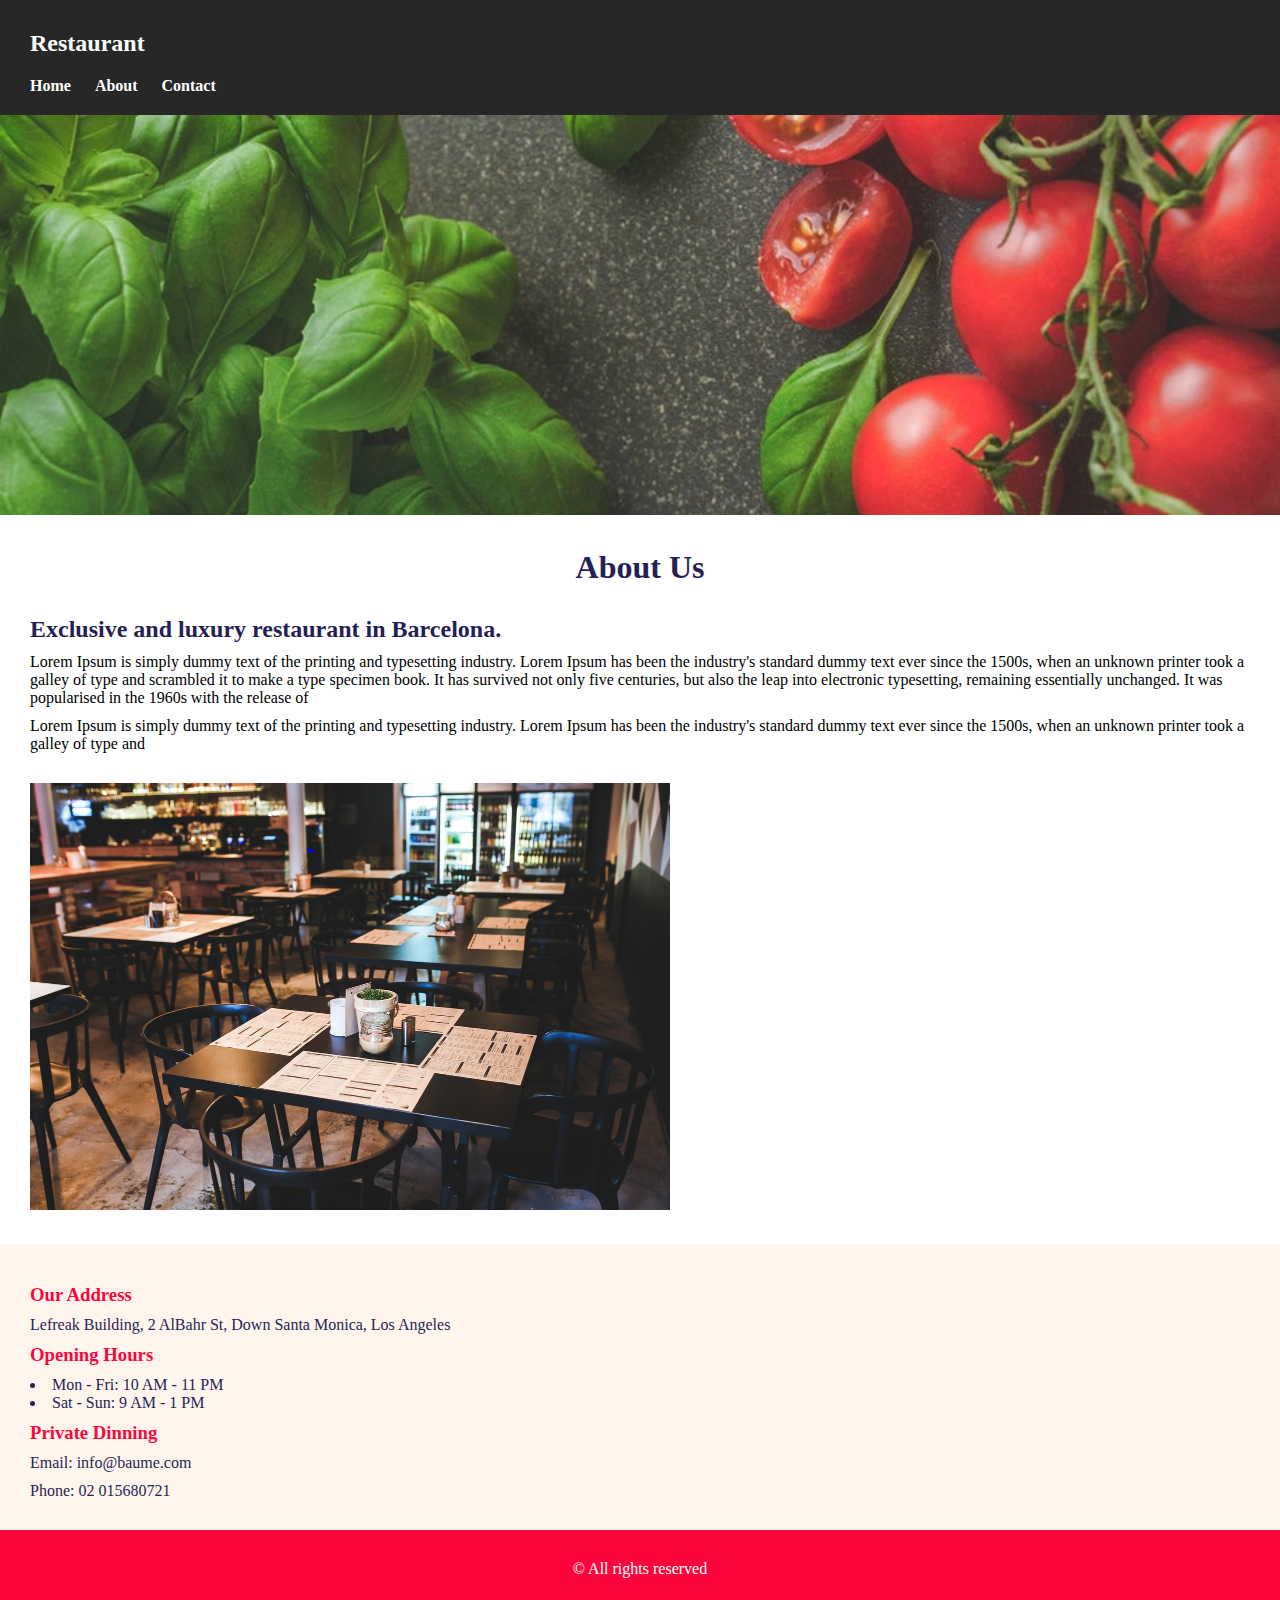
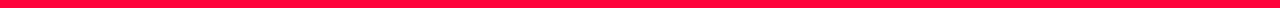
==== pages/about.html @ 39e9504d "estructura basica" ====
<!DOCTYPE html>
<html lang="en">
  <head>
    <meta charset="UTF-8" />
    <meta http-equiv="X-UA-Compatible" content="IE=edge" />
    <meta name="viewport" content="width=device-width, initial-scale=1.0" />
    <meta name="description" content="Restaurant rollingcode" />
    <meta name="keywords" content="restaurant, carta, pasta, pizza, menu " />
    <meta name="author" content="Emilse Arias" />
    <link rel="stylesheet" href="../css/style.css" />
    <title>Restaurant</title>
  </head>
  <body>
    <header>
      <nav>
        <h2 class="brand">Restaurant</h2>
        <a href="../index.html">Home</a>
        <a href="about.html">About</a>
        <a href="error404.html">Contact</a>
      </nav>
    </header>
    <main>
      <section>
        <img
          class="banner"
          src="../img/tomates.jpg"
          width="100%"
          alt="presentacion de plato"
        />
        <div class="container">
          <h1 class="title">About Us</h1>
        </div>
      </section>
      <section>
        <article class="container">
          <h2>Exclusive and luxury restaurant in Barcelona.</h2>
          <p>
            Lorem Ipsum is simply dummy text of the printing and typesetting
            industry. Lorem Ipsum has been the industry's standard dummy text
            ever since the 1500s, when an unknown printer took a galley of type
            and scrambled it to make a type specimen book. It has survived not
            only five centuries, but also the leap into electronic typesetting,
            remaining essentially unchanged. It was popularised in the 1960s
            with the release of
          </p>
          <p>
            Lorem Ipsum is simply dummy text of the printing and typesetting
            industry. Lorem Ipsum has been the industry's standard dummy text
            ever since the 1500s, when an unknown printer took a galley of type
            and
          </p>
        </article>
        <article class="column container">
          <img src="../img/local.jpg" alt="cooking" width="100%" />
        </article>
      </section>
    </main>
    <footer>
      <section class="container contactInfo">
        <aside>
          <h3>Our Address</h3>
          <p>Lefreak Building, 2 AlBahr St, Down Santa Monica, Los Angeles</p>
        </aside>
        <aside>
          <h3>Opening Hours</h3>
          <ul>
            <li>Mon - Fri: 10 AM - 11 PM</li>
            <li>Sat - Sun: 9 AM - 1 PM</li>
          </ul>
        </aside>
        <h3>Private Dinning</h3>
        <p>Email: info@baume.com</p>
        <p>Phone: 02 015680721</p>
      </section>
      <section class="sectionFooter">
        <p>&copy; All rights reserved</p>
      </section>
    </footer>
  </body>
</html>
---- css/style.css ----
*{
    margin: 0;
    padding: 0;
}

/* navbar */
nav{
    padding: 20px;
    background: rgba(12, 12, 12, 0.89);
}

.brand{
    color: white;
    margin-left: 10px;
    padding-bottom: 10px;
}

nav a{
    color: white;
    margin: 0 10px;
    text-decoration: none;
    font-weight: bold;
}

nav a:hover{
    text-decoration: underline;
    text-decoration-color: #fe043c;
   
}

/* banner */
.banner{
    height: 400px;
    object-fit: cover;
}

/* container */
.container{
    margin: 30px;
}
hr{
    margin: 10px 0px;
}

.italic{
    font-style: italic;
}

/* title */
.title{
    text-align: center;
}

h1,h2,h3,h4{
    margin: 10px 0px;
    color: #251f56;
}

p{
    margin: 10px 0px;
}

/* sections */

.coloredSection{
    background: #FFF5EC;
    padding: 10px 0px ;
}

.linkRedMore{
    color: #fe043c;
}

.column{
    width: 50%;
}

.card h3, h4{
    color: white;
}
.card{
    width: 30%;
    border: 1px solid #251f56;
    border-radius: 10px;
    margin: 20px 0px;
    padding: 10px;
    background: #35cd8c;
    color: white;
}

.card:hover{
    background: #fe043c;
}

/* footer */

.contactInfo h3{
    color: #fe043c;
}
.contactInfo p{
    color: #251f56;
}

ul{
    list-style-position: inside;
    color: #251f56;
}

.sectionFooter{
    background: #fe043c;
    color: white;
    text-align: center;
    padding: 20px 0px;
}

footer{
    background: #FFF5EC;
    padding-top: 10px;
}
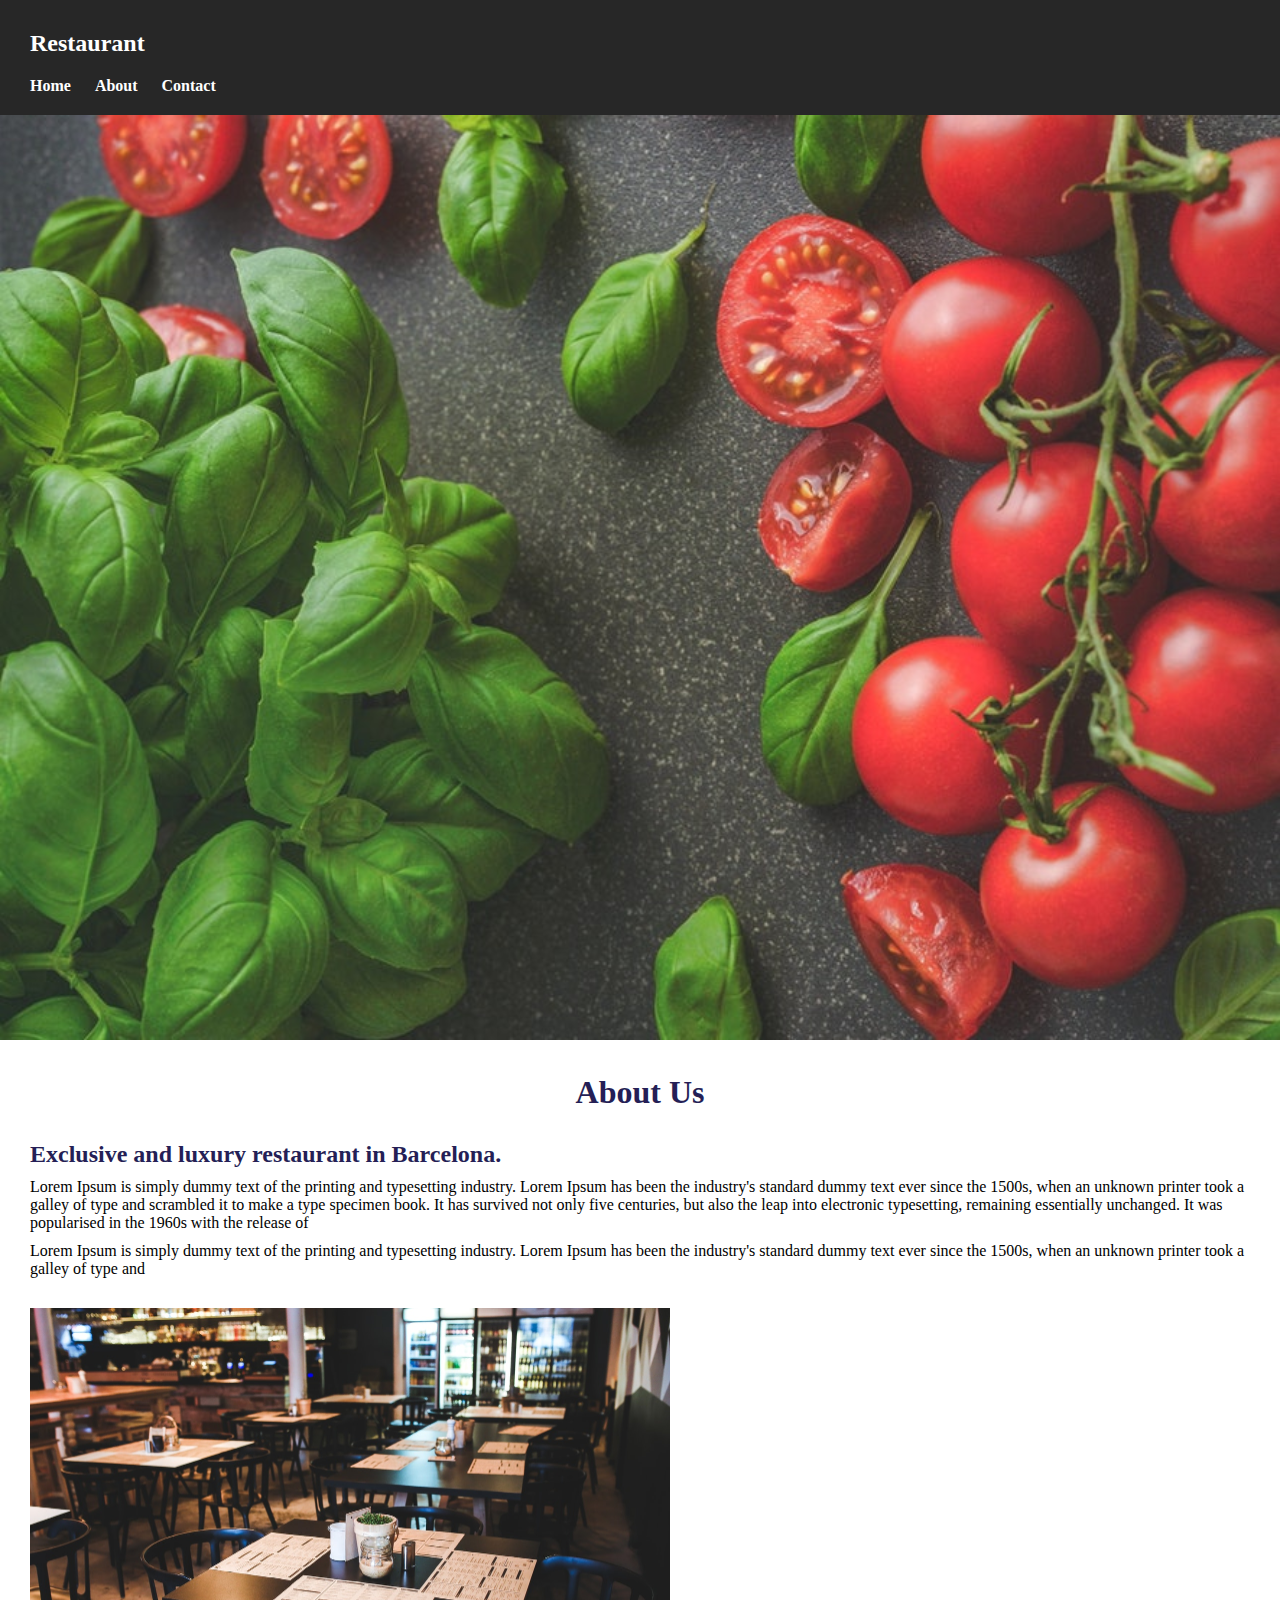
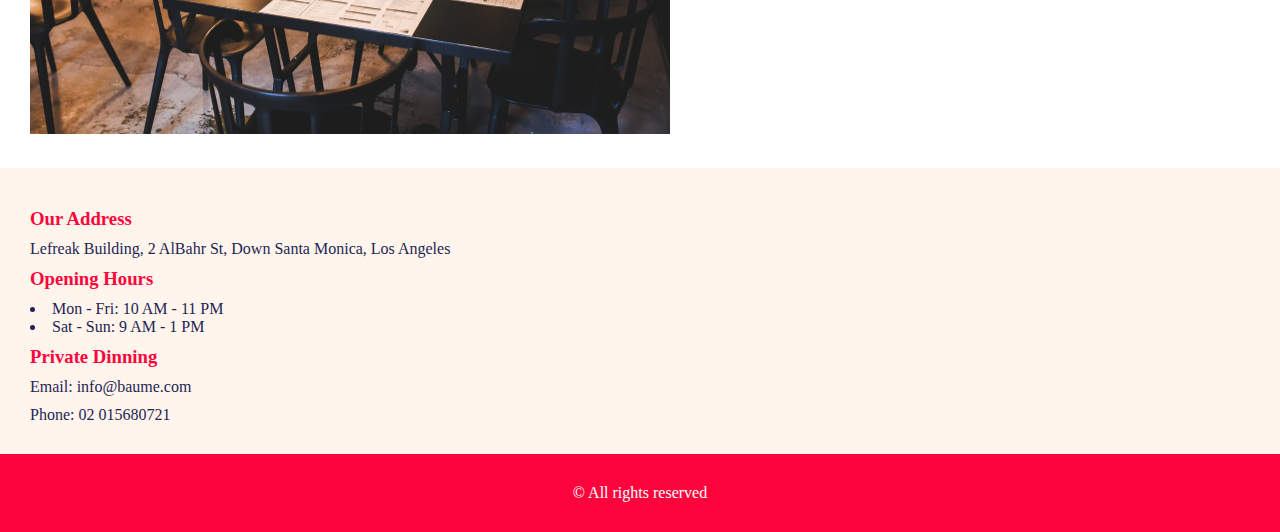
==== commit c780531b: "modifique algunas clases" ====
--- a/pages/about.html
+++ b/pages/about.html
@@ -22,7 +22,7 @@
     <main>
       <section>
         <img
-          class="banner"
+        
           src="../img/tomates.jpg"
           width="100%"
           alt="presentacion de plato"
--- a/css/style.css
+++ b/css/style.css
@@ -26,12 +26,6 @@
     text-decoration: underline;
     text-decoration-color: #fe043c;
    
-}
-
-/* banner */
-.banner{
-    height: 400px;
-    object-fit: cover;
 }
 
 /* container */
